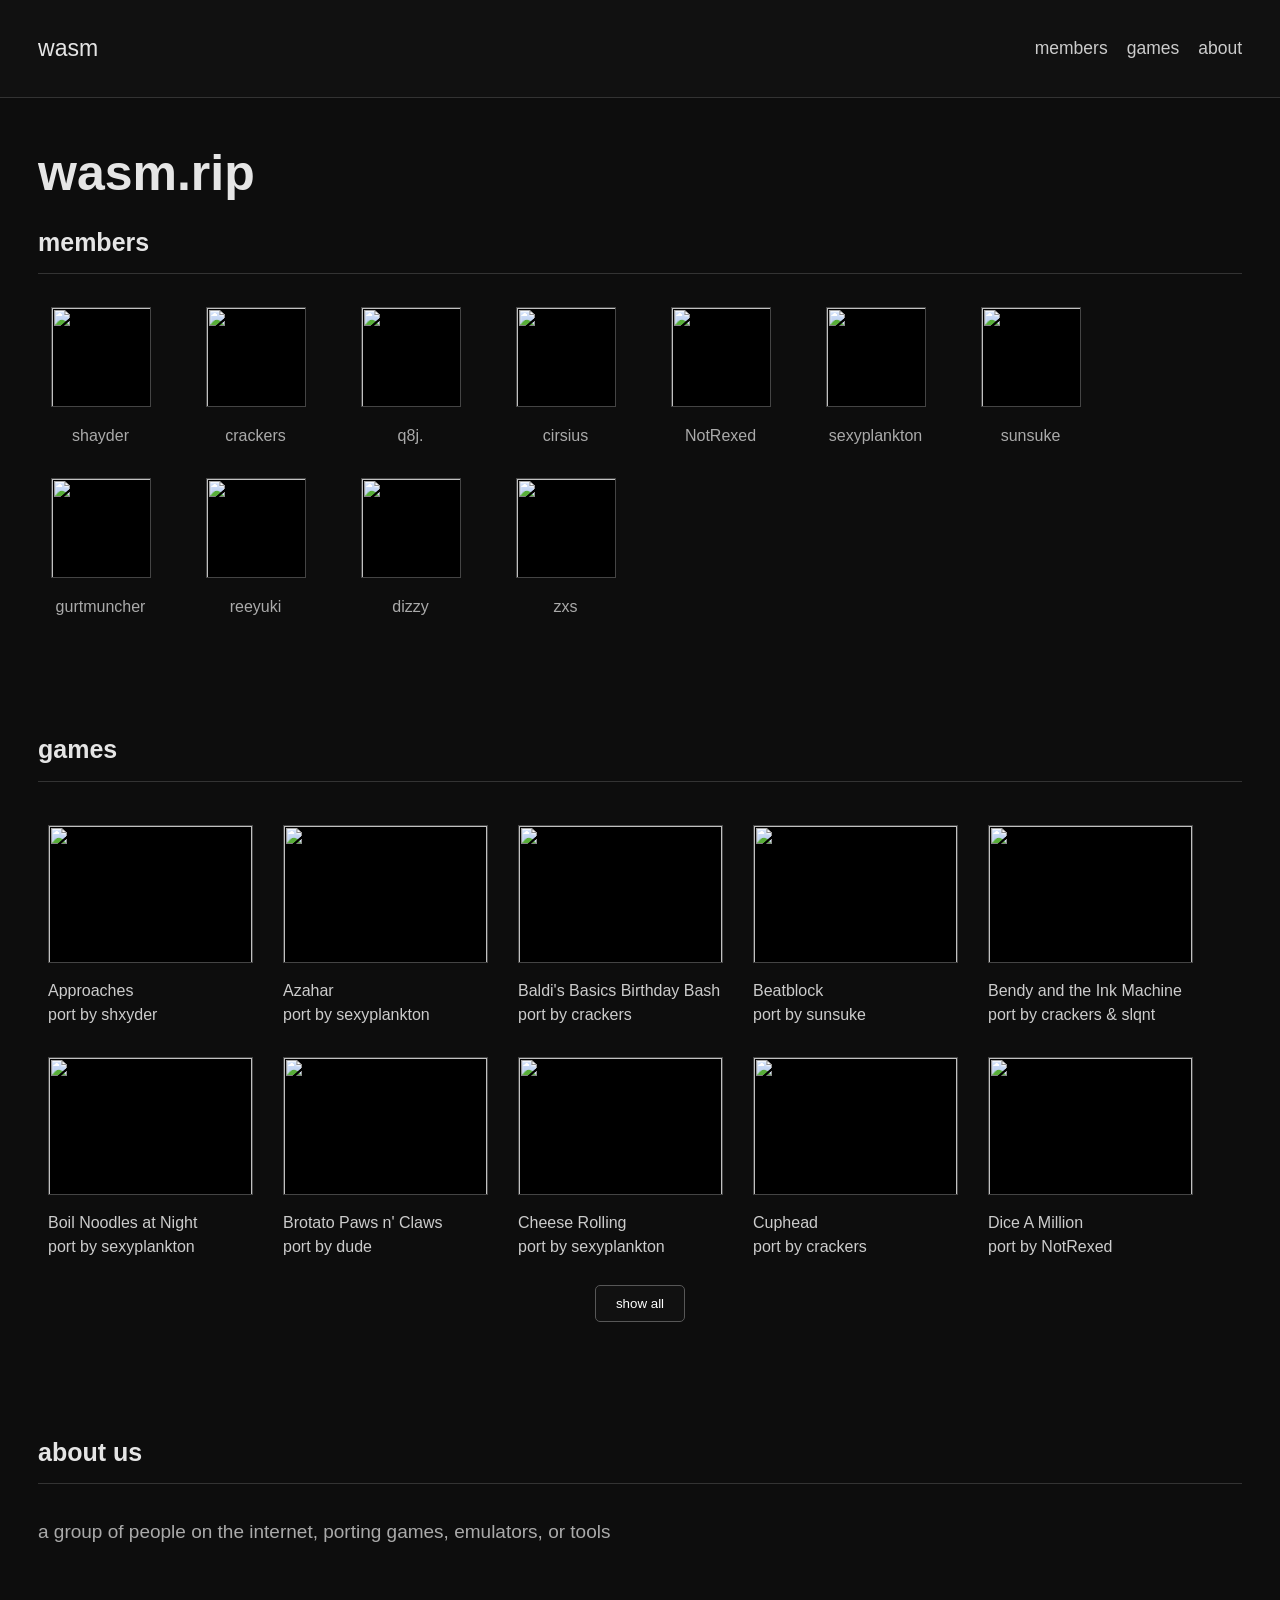
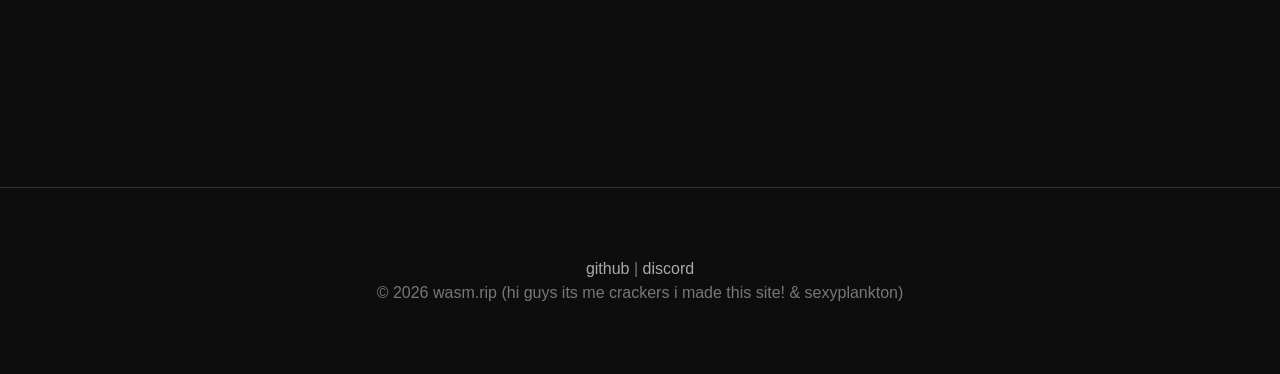
==== index.html @ 53d3ba18 "Merge pull request #1 from dudeluther1232/main Update index.html" ====
<!doctype html>
<html lang="en">
  <head>
    <title>wasm.rip</title>
    <meta charset="UTF-8" />
    <meta name="viewport" content="width=device-width, initial-scale=1.0" />
    <link rel="stylesheet" href="styles.css" />
  </head>
  <body>
    <div id="lowkey"></div>
    <nav>
      <div class="container">
        <span>wasm</span>
        <div class="links">
          <a href="#members">members</a>
          <a href="#games">games</a>
          <a href="#about">about</a>
        </div>
      </div>
    </nav>

    <main>
      <div class="container">
        <h1>wasm.rip</h1>
       <section class="group-section" id="members">
  <h2>members</h2>
  <div class="group-grid">

<!-- <a class="group-memb" href="https://github.com/dudeluther1232" target="_blank">
      <img src="https://github.com/dude.png" />
      <span>dude.</span>
    </a> -->
    
    <a class="group-memb" href="https://github.com/shayderrr" target="_blank">
      <img src="https://github.com/shayderrr.png" />
      <span>shayder</span>
    </a>

    <a class="group-memb" href="https://github.com/woahhcrackers" target="_blank">
      <img src="https://github.com/woahhcrackers.png" />
      <span>crackers</span>
    </a>

    <a class="group-memb" href="https://github.com/q8j-dev" target="_blank">
      <img src="https://github.com/q8j-dev.png" />
      <span>q8j.</span>
    </a>

    <a class="group-memb" href="https://github.com/cirsius" target="_blank">
      <img src="https://github.com/cirsius.png" />
      <span>cirsius</span>
    </a>

    <a class="group-memb" href="https://github.com/NotRexed" target="_blank">
      <img src="img/rexed.webp" />
      <span>NotRexed</span>
    </a>

    <a class="group-memb" href="https://github.com/SomeRandomFella" target="_blank">
      <img src="img/plank.webp" />
      <span>sexyplankton</span>
    </a>

    <a class="group-memb" href="https://github.com/a1pl" target="_blank">
      <img src="img/sansuke.png" />
      <span>sunsuke</span>
    </a>

    <a class="group-memb" href="https://github.com/gurtmuncher" target="_blank">
      <img src="img/rimuru.png" />
      <span>gurtmuncher</span>
    </a>

    <a class="group-memb" href="https://github.com/reeyuki" target="_blank">
      <img src="img/reeyuki.png" />
      <span>reeyuki</span>
    </a>
     <a class="group-memb" href="https://github.com/imt00dizzy" target="_blank">
      <img src="img/dizzy.png" />
      <span>dizzy</span>

    <a class="group-memb" href="https://github.com/darkdragonzxs" target="_blank">
      <img src="https://github.com/darkdragonzxs.png" />
      <span>zxs</span>
    </a>

  </div>
</section>
        <section class="group-section" id="games">
          <h2>games</h2>
          <div class="game-grid"></div>
        </section>

        <section class="group-section" id="about">
          <h2>about us</h2>
          <p class="about-text">
            a group of people on the internet, porting games, emulators, or
            tools
          </p>
        </section>
      </div>
    </main>



    <script>
      const gameHolder = document.querySelector(".game-grid");

      fetch("games.json")
        .then((res) => res.json())
        .then((games) => {
          const sorted = games.sort((a, b) =>
            a.name.localeCompare(b.name, undefined, { sensitivity: "base" })
          );

          let showing = false;

          // the urge to just use innerhtml instead of ts

          const renderGames = (list) => {
            gameHolder.innerHTML = "";
            list.forEach((game) => {
              const gameThing = document.createElement("div");
              gameThing.classList.add("game-card");

              const gameImage = document.createElement("img");
              gameImage.src = game.imageUrl;

              const gameInfo = document.createElement("div");
              gameInfo.classList.add("game-info");

              const gameTitle = document.createElement("span");
              gameTitle.classList.add("game-title");
              gameTitle.textContent = game.name;

              const gamePorter = document.createElement("span");
              gamePorter.classList.add("game-desc"); // not rlly a desc but wtv(sexyplankton) -- maybe add one later? todolist prob ( shayder )
              gamePorter.textContent = `port by ${game.porter}`;

              gameInfo.appendChild(gameTitle);
              gameInfo.appendChild(gamePorter);
              gameThing.appendChild(gameImage);
              gameThing.appendChild(gameInfo);

              gameThing.addEventListener("click", () => {
                window.open(game.gameUrl, "_blank");
              });

              gameHolder.appendChild(gameThing);
            });
          };

          const columns = getComputedStyle(gameHolder).gridTemplateColumns.split(" ").length;
          const initialCount = columns * 2;

          renderGames(sorted.slice(0, initialCount));

          if (sorted.length > initialCount) {
            const showBtn = document.createElement("button");
            showBtn.textContent = "show all";
            showBtn.classList.add("show-all-btn");
            gameHolder.after(showBtn);

            showBtn.addEventListener("click", () => {
              if (!showing) {
                renderGames(sorted);
                showBtn.textContent = "show less";
                showing = true;
              } else {
                renderGames(sorted.slice(0, initialCount));
                showBtn.textContent = "show all";
                showing = false;
              }
            });
          }
        })
        .catch(() => {
          alert("hi, games failed to load, either someone fucked something up or idk");
        });
    
    </script>

    <footer>
      <div class="container">
        <a href="https://github.com/wasm-rip">github</a> |
        <a href="https://discord.gg/uubyGYPHQw">discord</a>
        <div class="copyright">
          © 2026 wasm.rip (hi guys its me crackers i made this site! &
          sexyplankton) 
      </div>
    </footer>
  </body>
</html>
---- styles.css ----
/*  CRACKERS WHY DO YOU USE BLOCK SO MUCH. */

* {
  margin: 0;
  padding: 0;
  box-sizing: border-box;
}
.game-info {
  display: flex;
  flex-direction: column;
  margin-top: 8px;
}
body {
  background: #0d0d0d;
  color: #e5e5e5;
  font-family: Arial, Helvetica, sans-serif;
  line-height: 1.5;
  font-size: 1.44em;
}
.container {
  max-width: 1375px;
  margin: 0 auto;
  padding: 38px;
}
nav {
  border-bottom: 1px solid #333;
  background: #111;
}
nav .container {
  display: flex;
  align-items: center;
  justify-content: space-between;
  padding: 31px 38px;
}
.logo {
  width: 40px;
  height: 40px;
  image-rendering: pixelated;
}
.links {
  display: flex;
  align-items: center;
}
.links a {
  margin-left: 19px;
  color: #ccc;
  text-decoration: none;
  font-size: 17.5px;
}
.links a:hover {
  color: #fff;
}
h1 {
  font-size: 50px;
  margin-bottom: 13px;
}
.tagline {
  color: #888;
  margin-bottom: 31px;
  font-size: 17.5px;
}
.group-section {
  margin-bottom: 112px;
}
.group-section h2 {
  font-size: 25px;
  margin-bottom: 33px;
  border-bottom: 1px solid #333;
  padding-bottom: 12px;
}
.group-grid {
  display: grid;
  grid-template-columns: repeat(auto-fill, 125px);
  gap: 30px;
}
.group-memb {
  text-align: center;
  font-size: 16px;
}

.group-memb img {
  width: 100px;
  height: 100px;
  border: 1px solid #444;
  background: #000;
  image-rendering: auto;
  object-fit: cover;
}
.group-memb,
.group-memb:link,
.group-memb:visited {
  text-decoration: none;
  color: #aaa;
}
.group-memb span {
  display: block;
  margin-top: 9px;
  color: #aaa;
  text-decoration: none;
}
.group-memb:hover span {
  text-decoration: underline;
  text-decoration-color: white;
  text-underline-offset: 3px;
}
.game-grid {
  display: grid;
  grid-template-columns: repeat(auto-fill, 225px);
  gap: 10px;
}
.game-card {
  text-decoration: none;
  color: #ccc;
  font-size: 16px;
  display: block;
  padding: 10px !important;
  border-radius: 5px;
  cursor: pointer;
  transition: 0.2s;
}
.game-card img {
  width: 100%;
  height: 138px;
  border: 1px solid #444;
  background: #000;
  object-fit: cover;
}
.group-memb,
.group-memb:link,
.group-memb:visited {
  text-decoration: none;
  color: #aaa;
}
.group-memb span {
  display: block;
  margin-top: 9px;
  color: #aaa;
  text-decoration: none;
}
.group-memb:hover span {
  text-decoration: underline;
  text-decoration-color: white;
  text-underline-offset: 3px;
}
.game-card:hover {
  transform: scale(1.03);
  background-color: rgb(22, 22, 22);
}
.about-text {
  font-size: 19px;
  color: #aaa;
  max-width: 750px;
  line-height: 1.6;
}
footer {
  border-top: 1px solid #333;
  margin-top: 90px;
  padding: 31px 0;
  font-size: 16px;
  color: #777;
  text-align: center;
}
footer a {
  color: #aaa;
  text-decoration: none;
}
footer a:hover {
  color: #fff;
}

.show-all-btn {
  display: block;
  background-color: #111;
  color: white;
  padding: 10px 20px;
  border: solid 1px rgb(87, 87, 87);
  border-radius: 5px;
  margin: 1rem auto;
  cursor: pointer;
  transition: 0.2s;
}
.show-all-btn:hover {
  background-color: #3d3d3d;
}
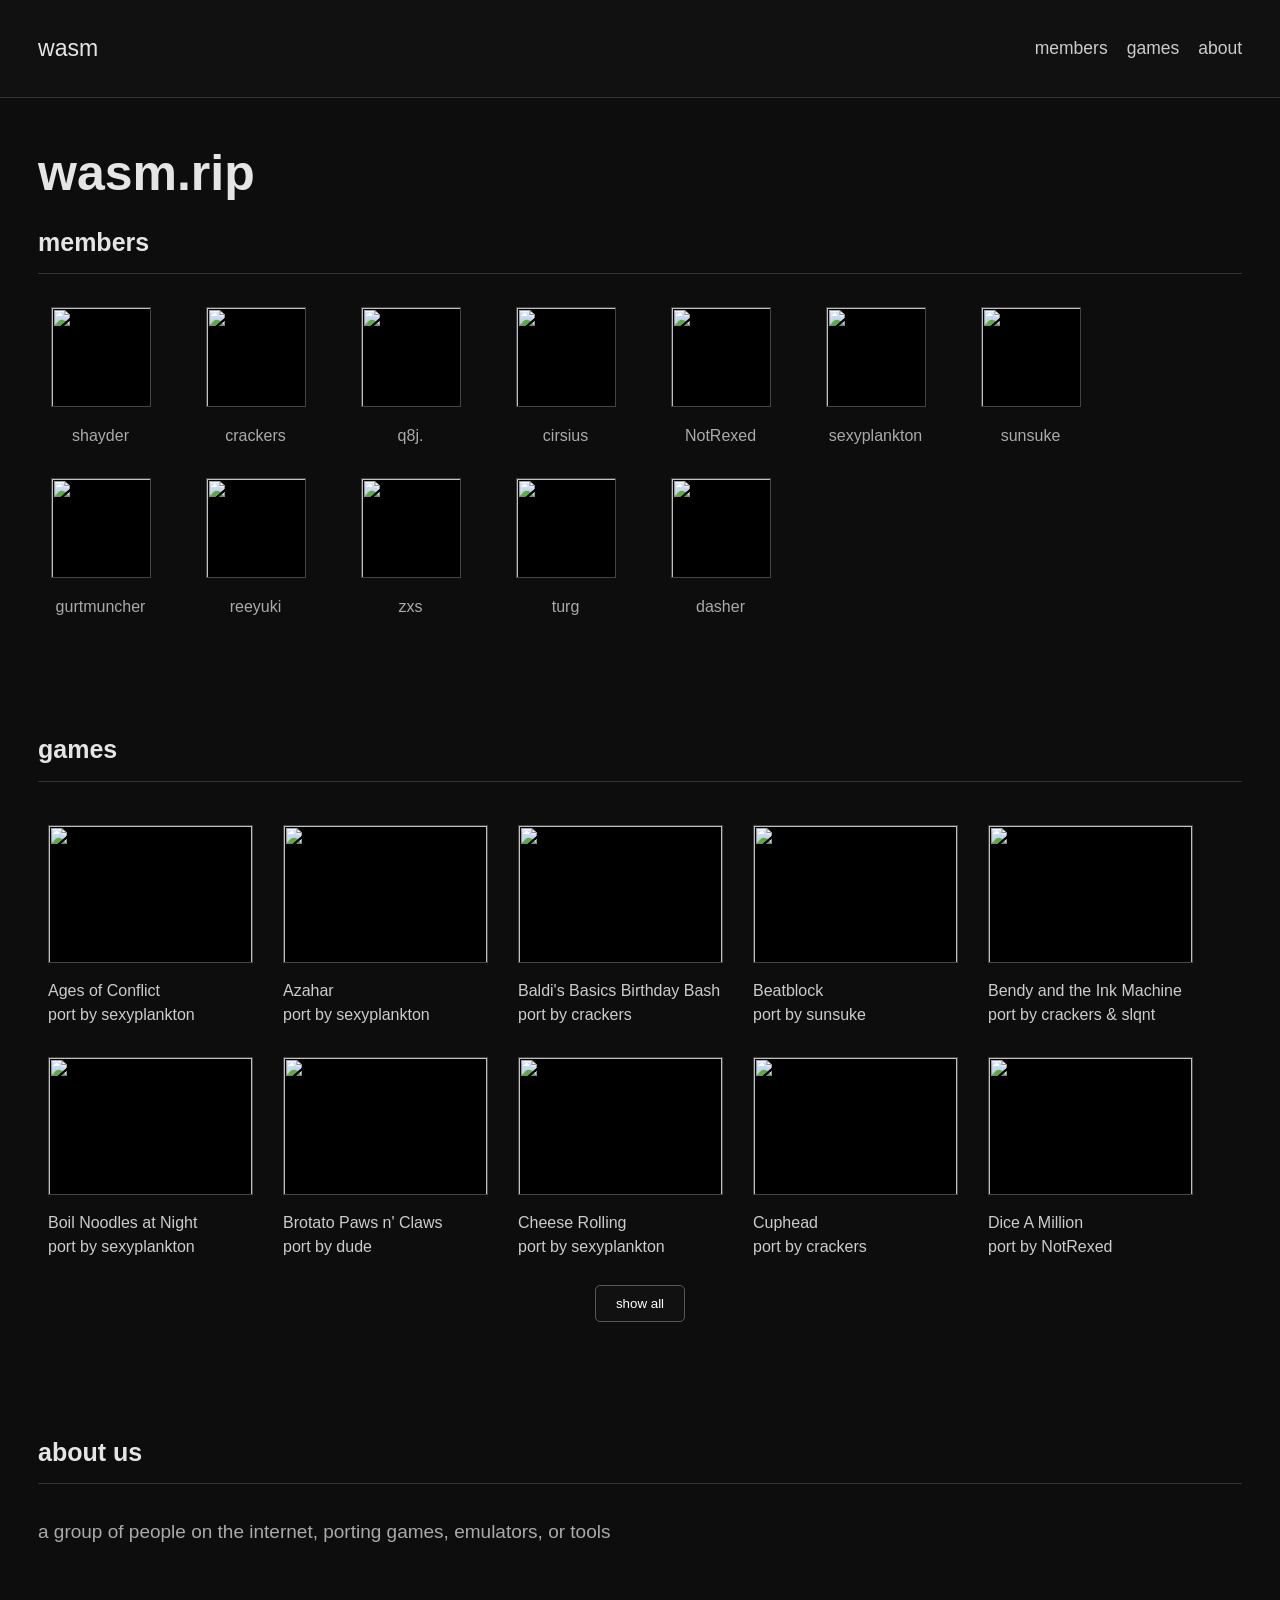
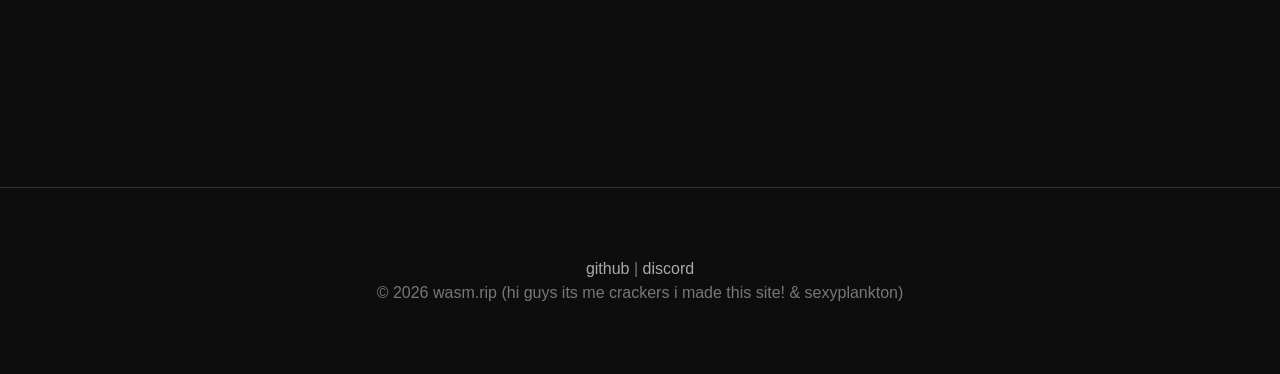
==== commit 6001cfb8: "Update index.html" ====
--- a/index.html
+++ b/index.html
@@ -26,13 +26,9 @@
   <h2>members</h2>
   <div class="group-grid">
 
-<!-- <a class="group-memb" href="https://github.com/dudeluther1232" target="_blank">
-      <img src="https://github.com/dude.png" />
-      <span>dude.</span>
-    </a> -->
     
-    <a class="group-memb" href="https://github.com/shayderrr" target="_blank">
-      <img src="https://github.com/shayderrr.png" />
+    <a class="group-memb" href="https://github.com/larpinguser" target="_blank">
+      <img src="https://github.com/larpinguser.png" />
       <span>shayder</span>
     </a>
 
@@ -75,13 +71,20 @@
       <img src="img/reeyuki.png" />
       <span>reeyuki</span>
     </a>
-     <a class="group-memb" href="https://github.com/imt00dizzy" target="_blank">
-      <img src="img/dizzy.png" />
-      <span>dizzy</span>
 
     <a class="group-memb" href="https://github.com/darkdragonzxs" target="_blank">
       <img src="https://github.com/darkdragonzxs.png" />
       <span>zxs</span>
+    </a>
+    
+    <a class="group-memb" href="https://github.com/thechillvideogamenerd/" target="_blank">
+      <img src="https://github.com/thechillvideogamenerd.png" />
+      <span>turg</span>
+    </a>
+
+    <a class="group-memb" href="https://github.com/dashiellbenton" target="_blank">
+      <img src="https://github.com/dashiellbenton.png" />
+      <span>dasher</span>
     </a>
 
   </div>
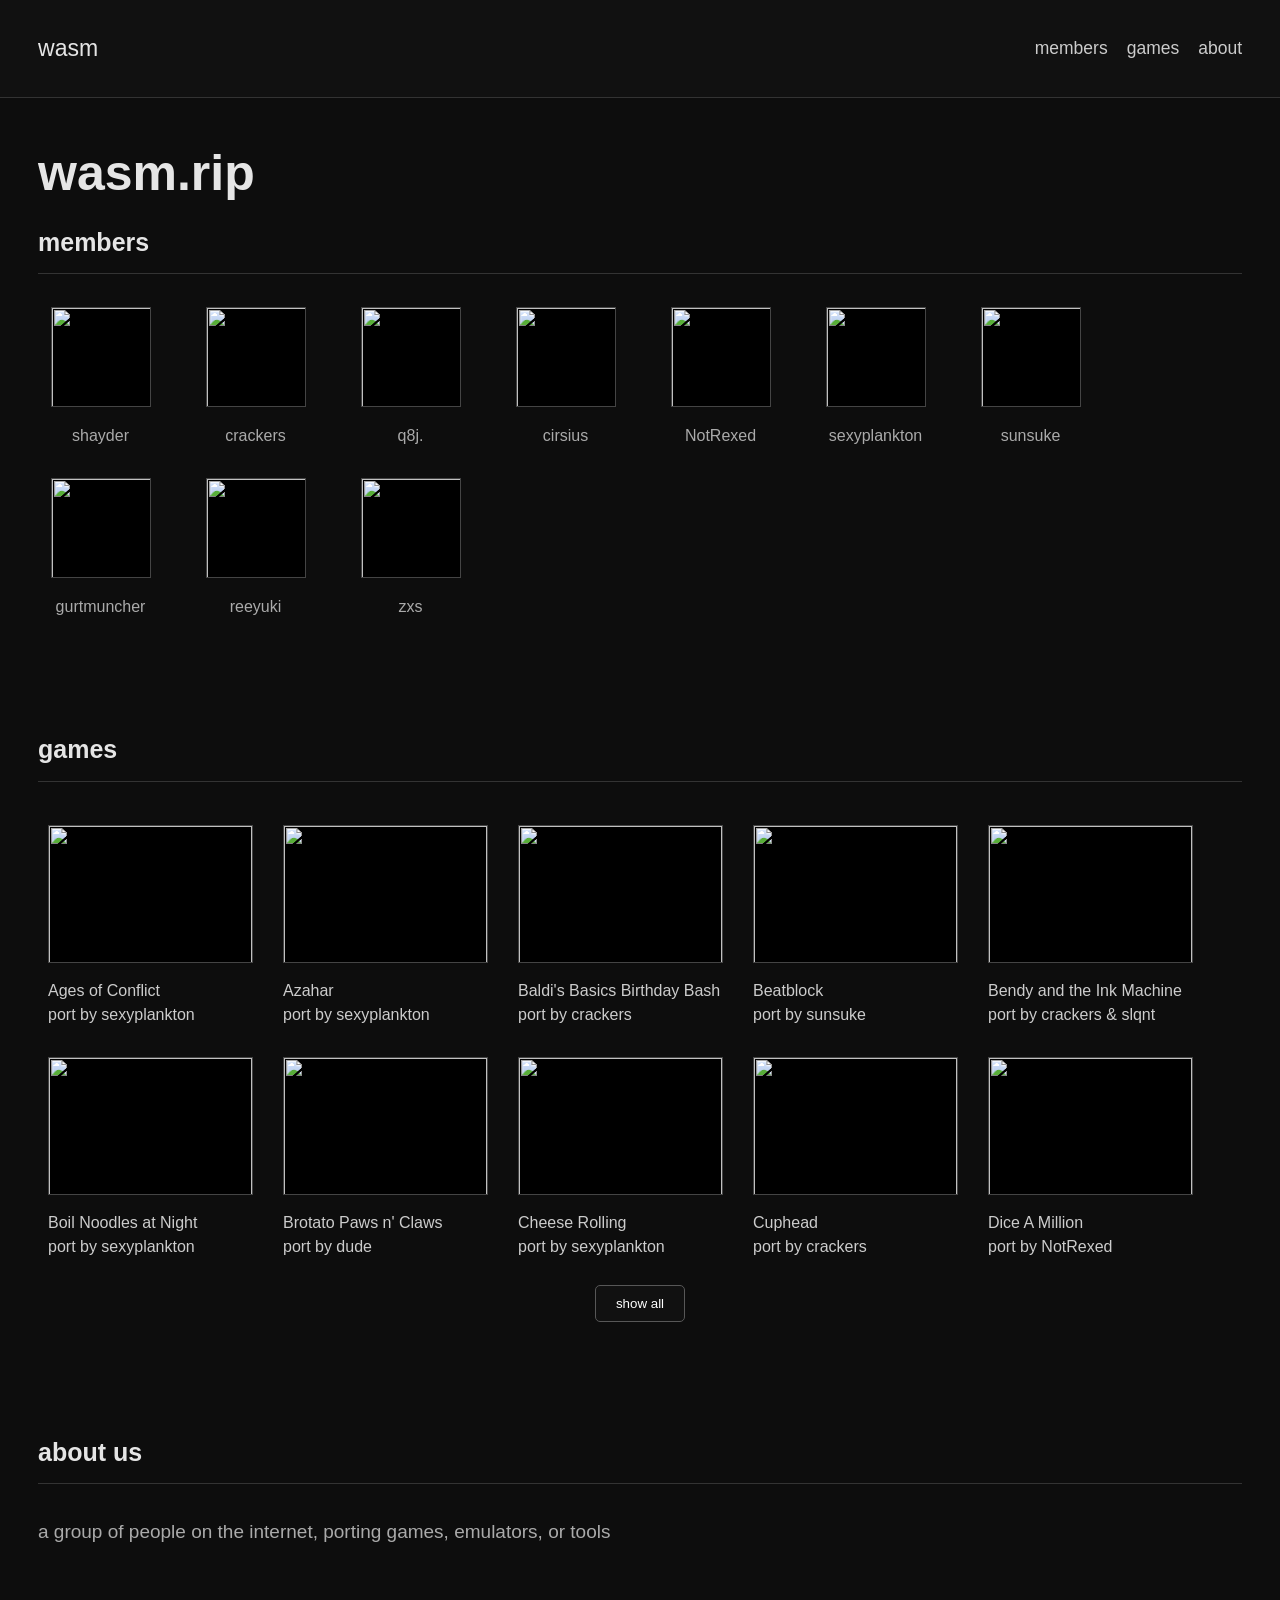
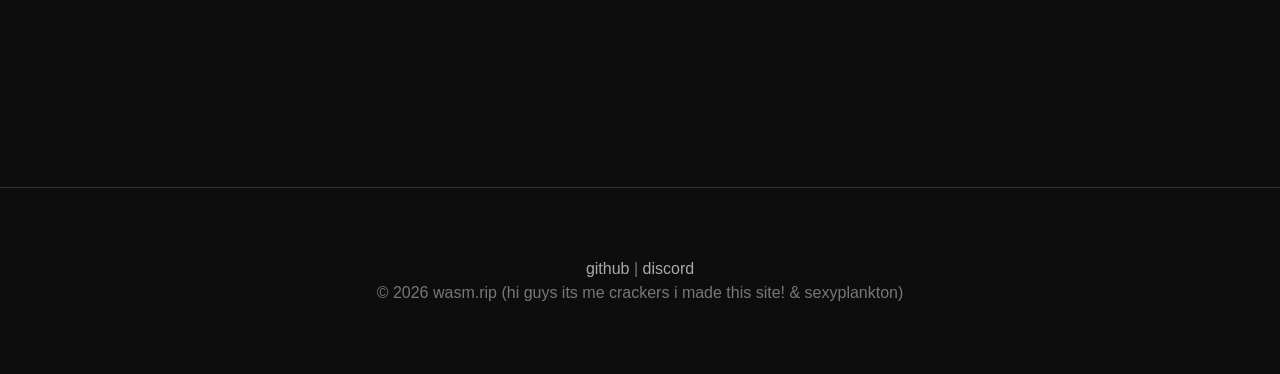
==== commit 5ab5da30: "Update index.html" ====
--- a/index.html
+++ b/index.html
@@ -75,16 +75,6 @@
     <a class="group-memb" href="https://github.com/darkdragonzxs" target="_blank">
       <img src="https://github.com/darkdragonzxs.png" />
       <span>zxs</span>
-    </a>
-    
-    <a class="group-memb" href="https://github.com/thechillvideogamenerd/" target="_blank">
-      <img src="https://github.com/thechillvideogamenerd.png" />
-      <span>turg</span>
-    </a>
-
-    <a class="group-memb" href="https://github.com/dashiellbenton" target="_blank">
-      <img src="https://github.com/dashiellbenton.png" />
-      <span>dasher</span>
     </a>
 
   </div>
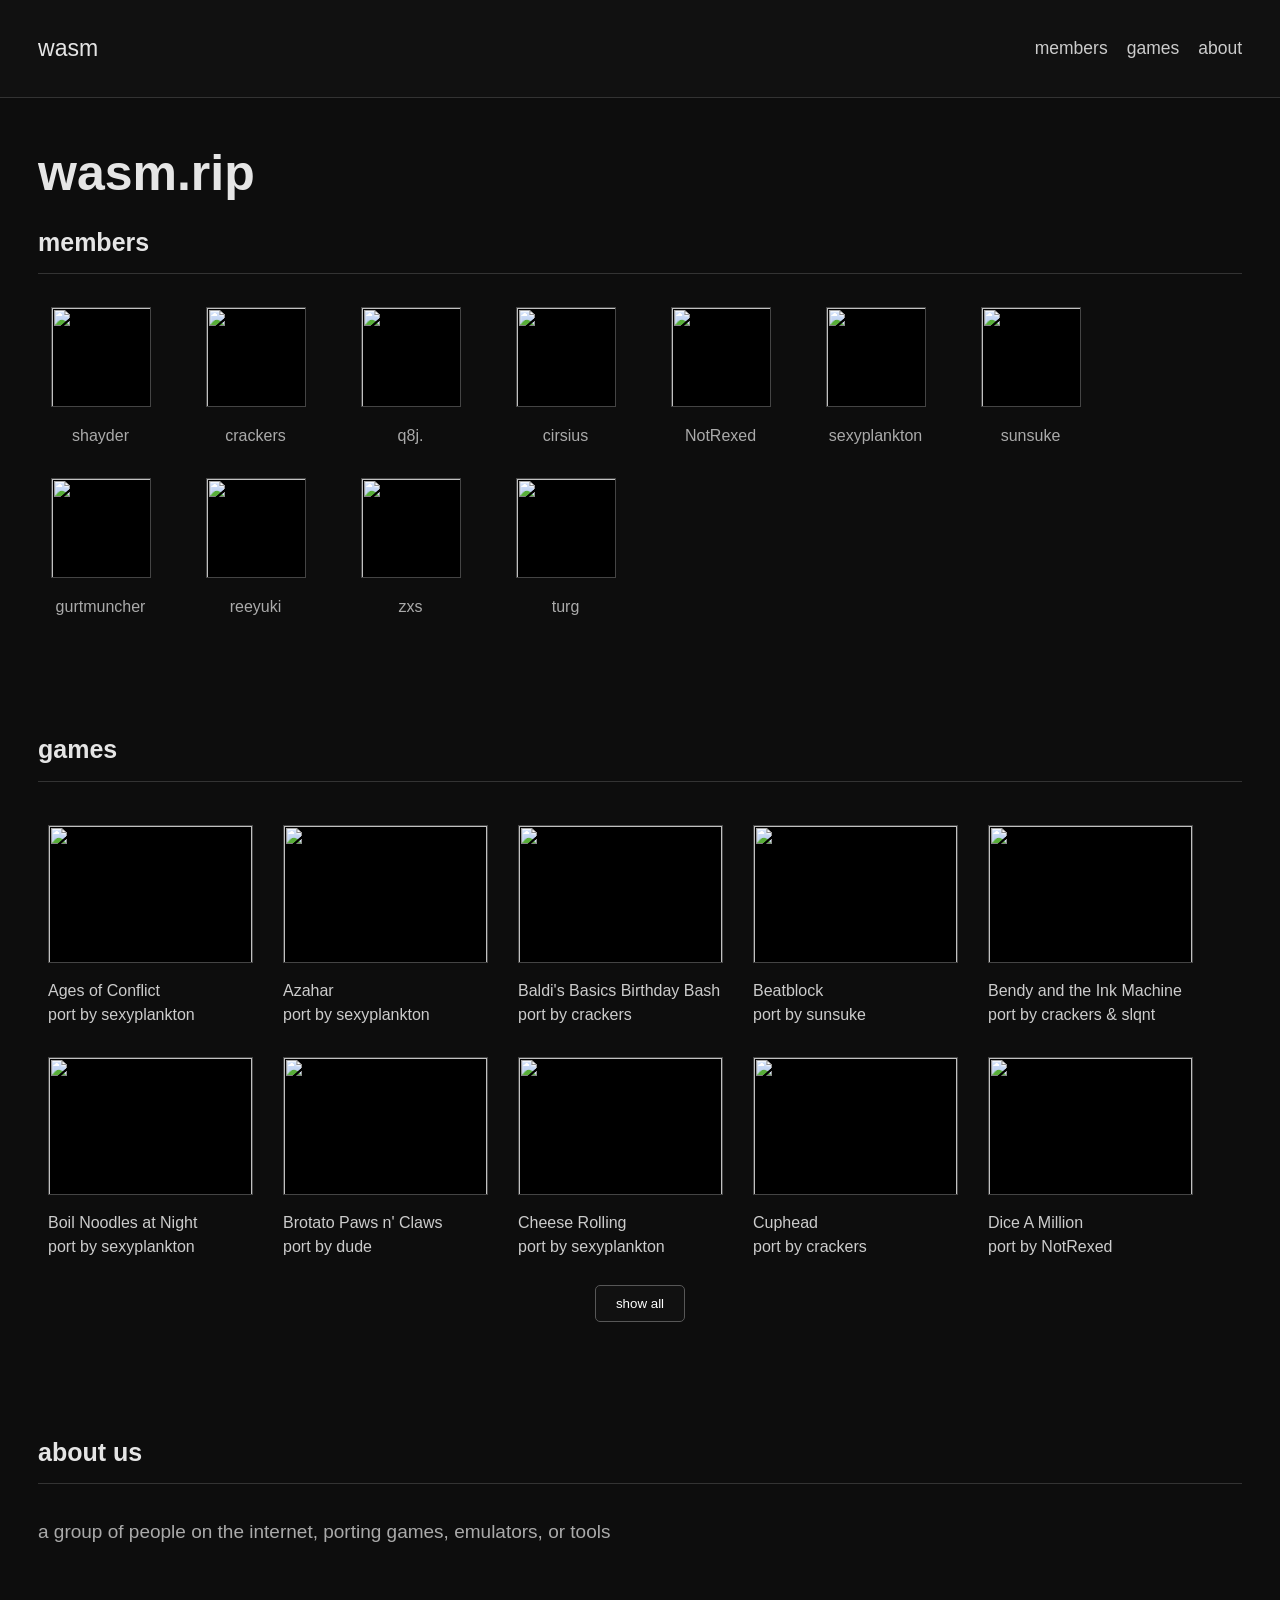
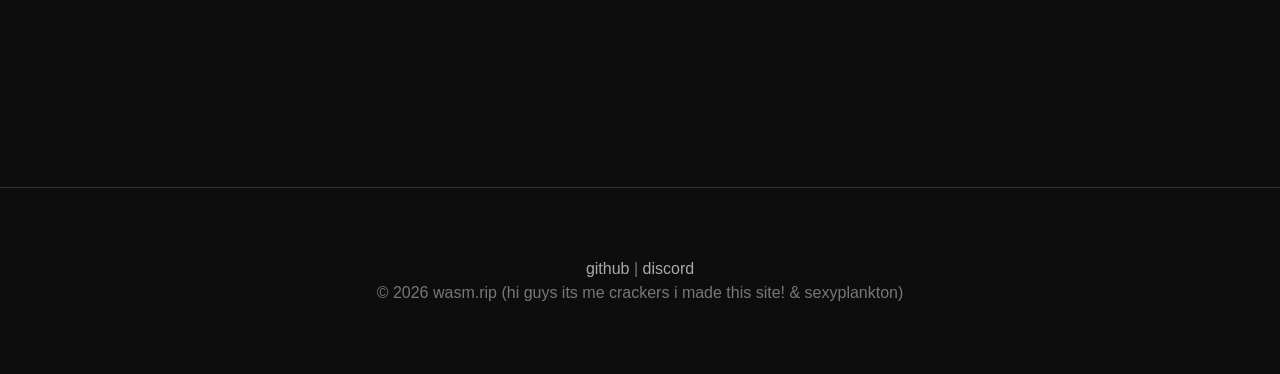
==== commit 033f27c8: "Merge branch 'main' into main" ====
--- a/index.html
+++ b/index.html
@@ -75,6 +75,11 @@
     <a class="group-memb" href="https://github.com/darkdragonzxs" target="_blank">
       <img src="https://github.com/darkdragonzxs.png" />
       <span>zxs</span>
+    </a>
+    
+    <a class="group-memb" href="https://github.com/thechillvideogamenerd/" target="_blank">
+      <img src="https://github.com/thechillvideogamenerd.png" />
+      <span>turg</span>
     </a>
 
   </div>
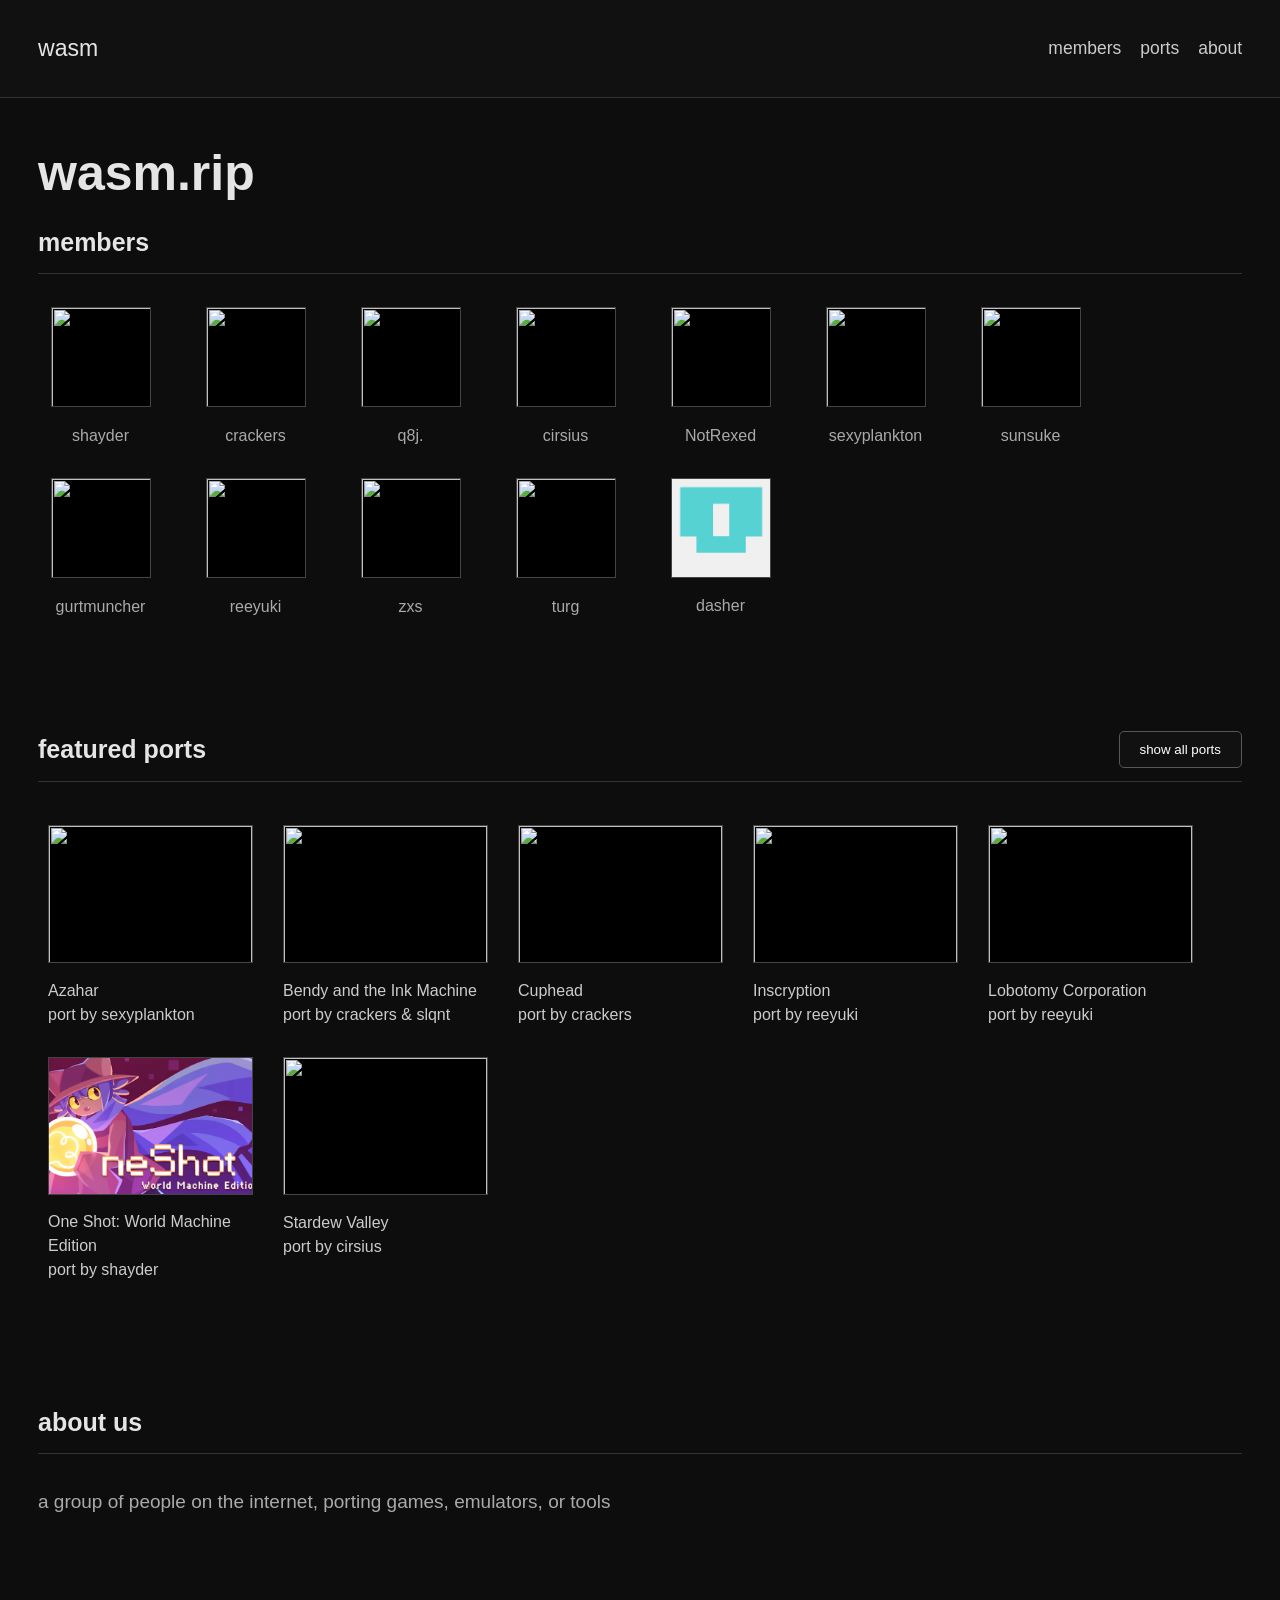
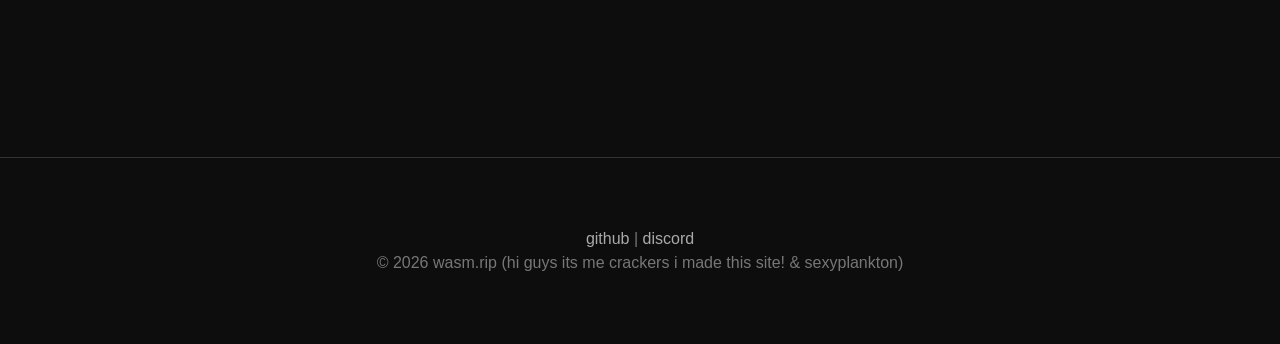
==== commit ae75f2d5: "featured ports + dasher + .gitignore" ====
--- a/index.html
+++ b/index.html
@@ -1,3 +1,4 @@
+<!-- why does it say everything was made by notrexed  img/screenshot.png -->
 <!doctype html>
 <html lang="en">
   <head>
@@ -13,7 +14,7 @@
         <span>wasm</span>
         <div class="links">
           <a href="#members">members</a>
-          <a href="#games">games</a>
+          <a href="#featured">ports</a>
           <a href="#about">about</a>
         </div>
       </div>
@@ -82,11 +83,19 @@
       <span>turg</span>
     </a>
 
+    <a class="group-memb" href="https://github.com/dashiellbenton" target="_blank">
+      <img src="img/dasherimg.png" />
+      <span>dasher</span>
+    </a>
+
   </div>
 </section>
-        <section class="group-section" id="games">
-          <h2>games</h2>
-          <div class="game-grid"></div>
+        <section class="group-section" id="featured">
+          <div class="section-header">
+            <h2>featured ports</h2>
+            <button class="show-all-btn" id="toggle-all-ports">show all ports</button>
+          </div>
+          <div class="game-grid featured-grid"></div>
         </section>
 
         <section class="group-section" id="about">
@@ -102,21 +111,25 @@
 
 
     <script>
-      const gameHolder = document.querySelector(".game-grid");
+      const featuredHolder = document.querySelector(".featured-grid");
+      const toggleBtn = document.querySelector("#toggle-all-ports");
 
       fetch("games.json")
         .then((res) => res.json())
         .then((games) => {
-          const sorted = games.sort((a, b) =>
-            a.name.localeCompare(b.name, undefined, { sensitivity: "base" })
-          );
+          const byName = (a, b) =>
+            a.name.localeCompare(b.name, undefined, { sensitivity: "base" });
 
-          let showing = false;
+          const featured = games.filter((g) => g.featured).sort(byName);
+          const rest = games.filter((g) => !g.featured).sort(byName);
+          const sorted = [...featured, ...rest];
+
+          let showingAll = false;
 
           // the urge to just use innerhtml instead of ts
 
-          const renderGames = (list) => {
-            gameHolder.innerHTML = "";
+          const renderInto = (holder, list) => {
+            holder.innerHTML = "";
             list.forEach((game) => {
               const gameThing = document.createElement("div");
               gameThing.classList.add("game-card");
@@ -144,33 +157,18 @@
                 window.open(game.gameUrl, "_blank");
               });
 
-              gameHolder.appendChild(gameThing);
+              holder.appendChild(gameThing);
             });
           };
 
-          const columns = getComputedStyle(gameHolder).gridTemplateColumns.split(" ").length;
-          const initialCount = columns * 2;
+          renderInto(featuredHolder, featured);
 
-          renderGames(sorted.slice(0, initialCount));
-
-          if (sorted.length > initialCount) {
-            const showBtn = document.createElement("button");
-            showBtn.textContent = "show all";
-            showBtn.classList.add("show-all-btn");
-            gameHolder.after(showBtn);
-
-            showBtn.addEventListener("click", () => {
-              if (!showing) {
-                renderGames(sorted);
-                showBtn.textContent = "show less";
-                showing = true;
-              } else {
-                renderGames(sorted.slice(0, initialCount));
-                showBtn.textContent = "show all";
-                showing = false;
-              }
-            });
-          }
+          toggleBtn.addEventListener("click", () => {
+            showingAll = !showingAll;
+            renderInto(featuredHolder, showingAll ? sorted : featured);
+            toggleBtn.textContent = showingAll ? "show featured" : "show all ports";
+            document.querySelector("#featured h2").textContent = showingAll ? "all ports" : "featured ports";
+          });
         })
         .catch(() => {
           alert("hi, games failed to load, either someone fucked something up or idk");
@@ -180,7 +178,7 @@
 
     <footer>
       <div class="container">
-        <a href="https://github.com/wasm-rip">github</a> |
+        <a href="https://github.com/wasmdotrip">github</a> |
         <a href="https://discord.gg/uubyGYPHQw">discord</a>
         <div class="copyright">
           © 2026 wasm.rip (hi guys its me crackers i made this site! &
--- a/styles.css
+++ b/styles.css
@@ -68,6 +68,22 @@
   border-bottom: 1px solid #333;
   padding-bottom: 12px;
 }
+.section-header {
+  display: flex;
+  align-items: center;
+  justify-content: space-between;
+  border-bottom: 1px solid #333;
+  padding-bottom: 12px;
+  margin-bottom: 33px;
+}
+.section-header h2 {
+  border-bottom: none;
+  padding-bottom: 0;
+  margin-bottom: 0;
+}
+.section-header .show-all-btn {
+ margin: 0 ;
+}
 .group-grid {
   display: grid;
   grid-template-columns: repeat(auto-fill, 125px);
@@ -77,7 +93,6 @@
   text-align: center;
   font-size: 16px;
 }
-
 .group-memb img {
   width: 100px;
   height: 100px;
@@ -167,7 +182,6 @@
 footer a:hover {
   color: #fff;
 }
-
 .show-all-btn {
   display: block;
   background-color: #111;
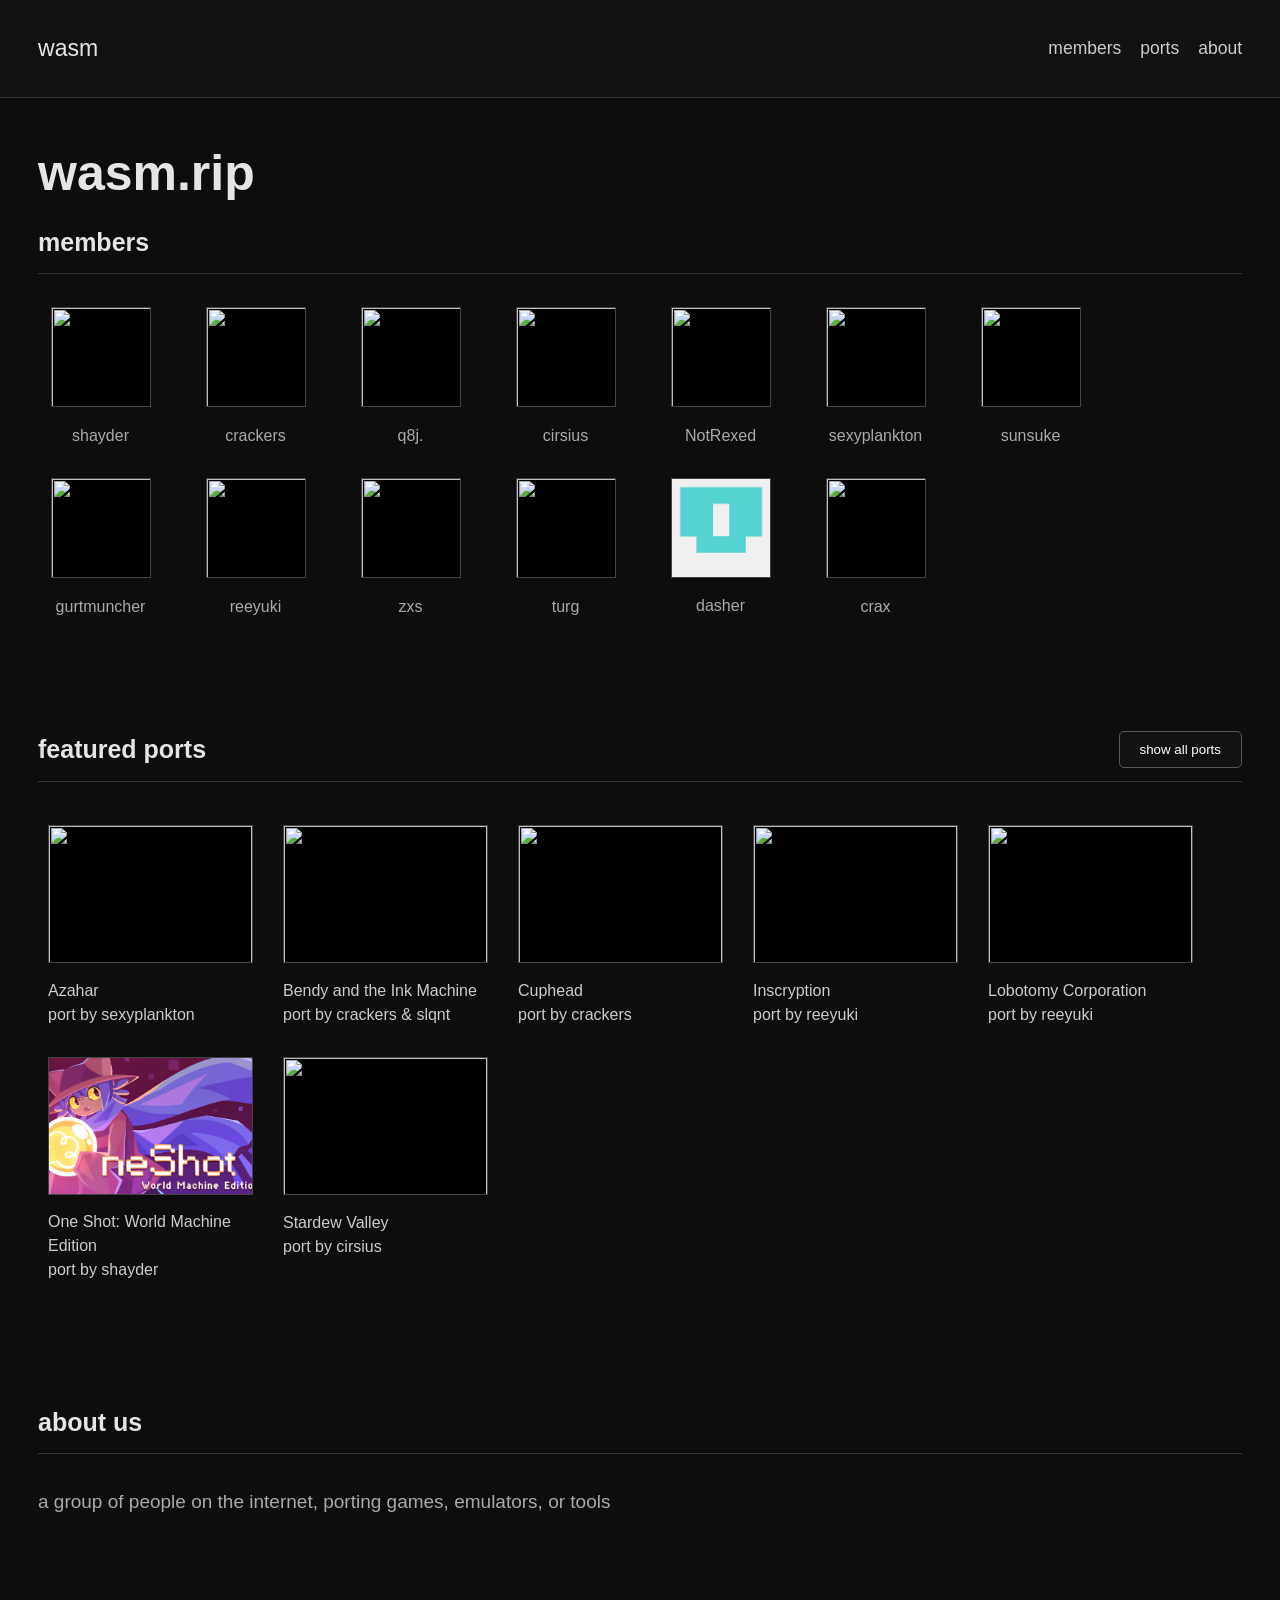
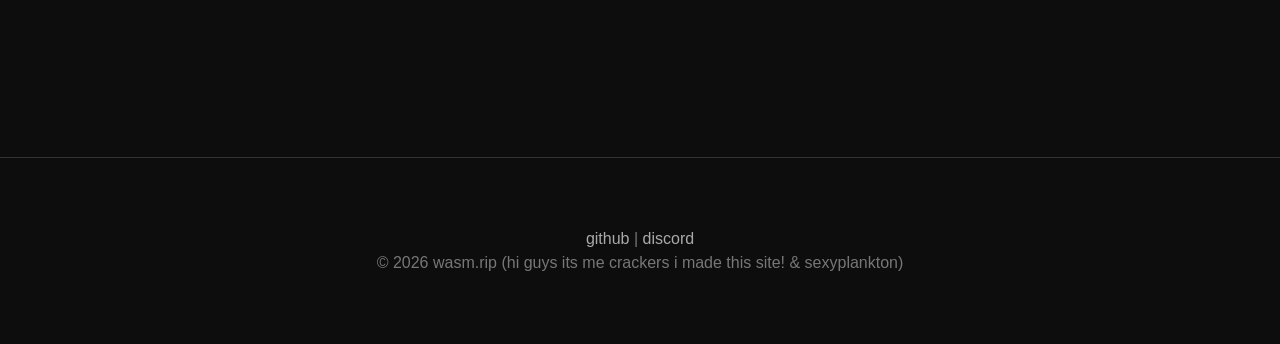
==== commit fbe98f0d: "add crax" ====
--- a/index.html
+++ b/index.html
@@ -87,7 +87,12 @@
       <img src="img/dasherimg.png" />
       <span>dasher</span>
     </a>
-
+    
+    <a class="group-memb" href="https://github.com/mynamescrax" target="_blank">
+      <img src="https://github.con/mynamescrax.png" />
+      <span>crax</span>
+    </a>
+    
   </div>
 </section>
         <section class="group-section" id="featured">
--- a/styles.css
+++ b/styles.css
@@ -84,6 +84,7 @@
 .section-header .show-all-btn {
  margin: 0 ;
 }
+
 .group-grid {
   display: grid;
   grid-template-columns: repeat(auto-fill, 125px);
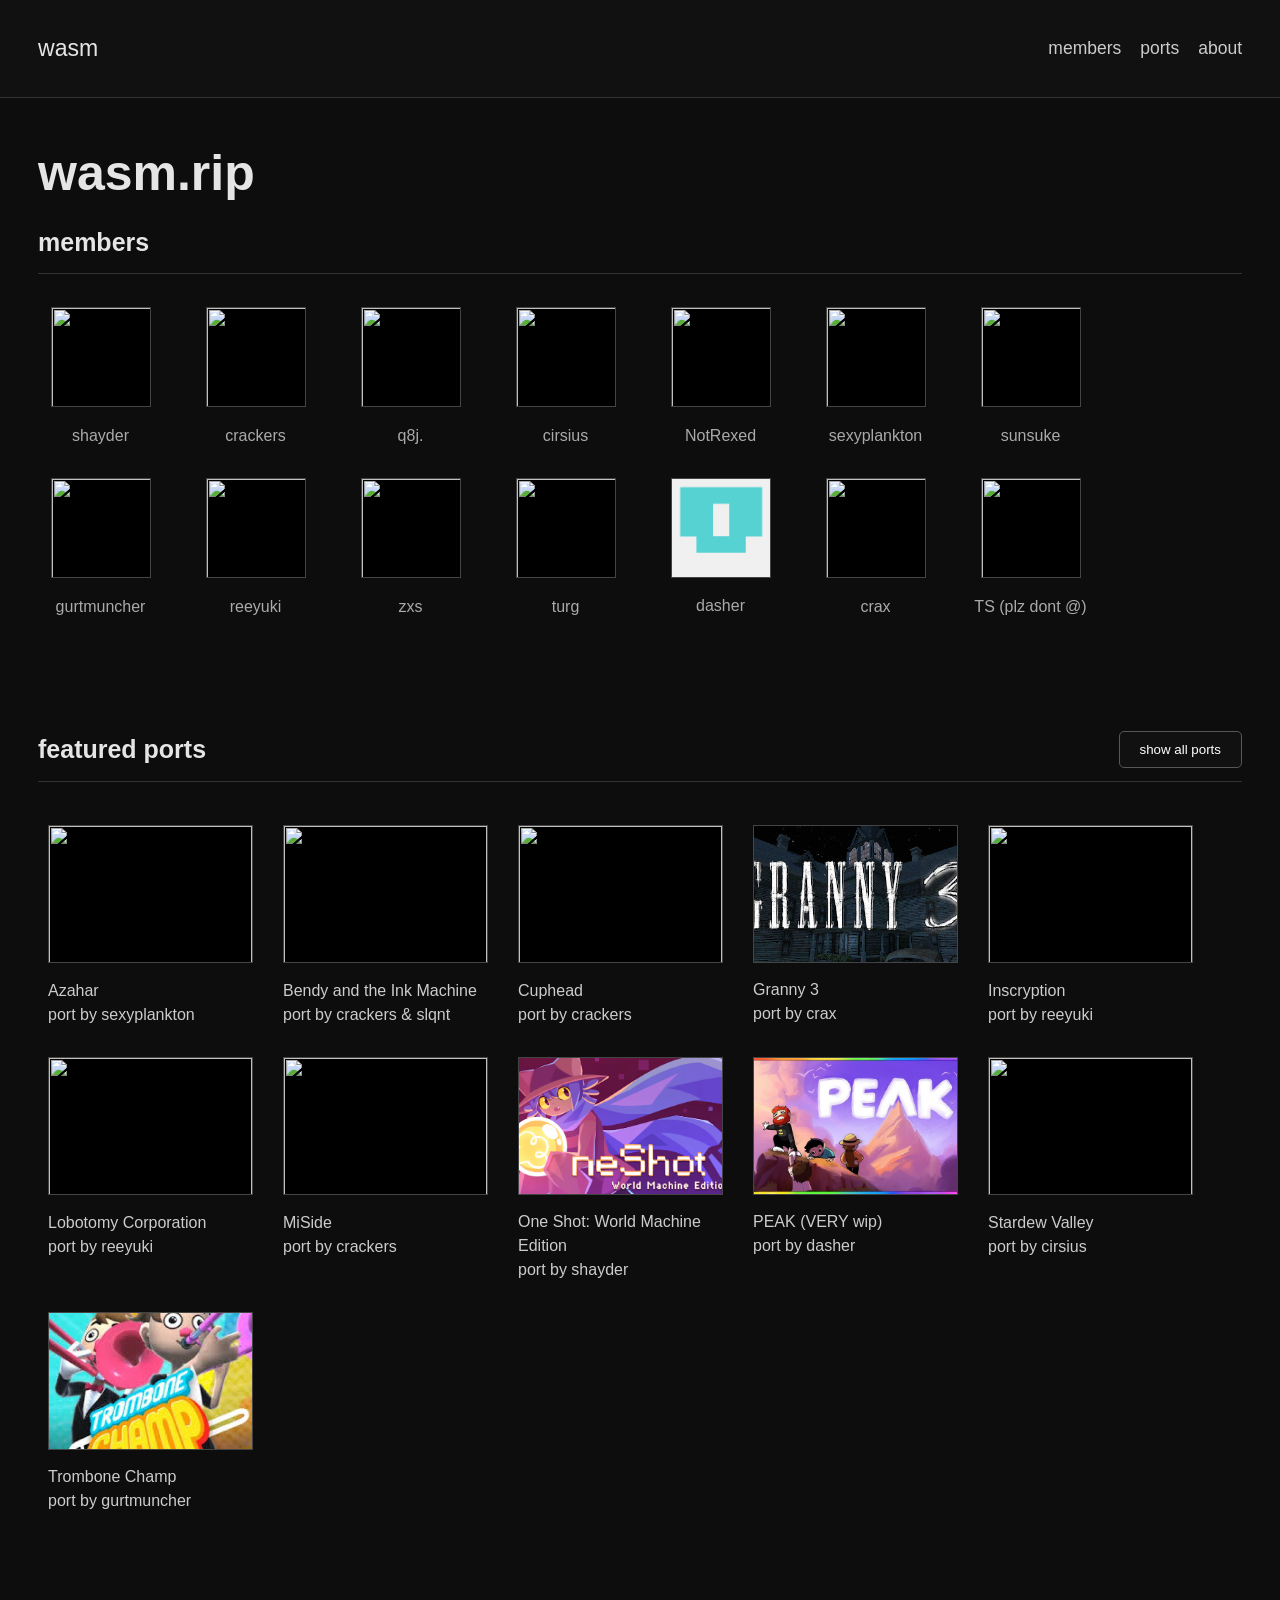
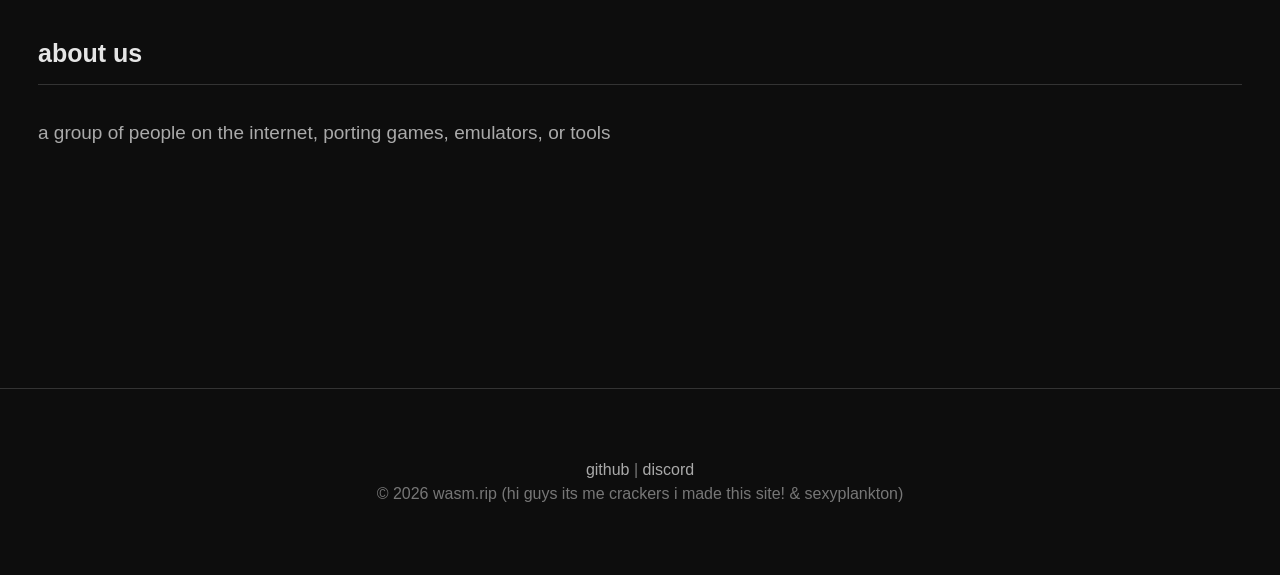
==== commit 566e1a8a: "Update index.html" ====
--- a/index.html
+++ b/index.html
@@ -89,8 +89,12 @@
     </a>
     
     <a class="group-memb" href="https://github.com/mynamescrax" target="_blank">
-      <img src="https://github.con/mynamescrax.png" />
+      <img src="https://github.com/mynamescrax.png" />
       <span>crax</span>
+    </a>
+   <a class="group-memb" href="https://github.com/ts-dev-debug-v2" target="_blank">
+      <img src="https://avatars.githubusercontent.com/u/266275506?s=400&u=7f2a9b2b9d6fa1d0bd30619ad34a92703f430012&v=4" />
+      <span>TS (plz dont @)</span>
     </a>
     
   </div>
